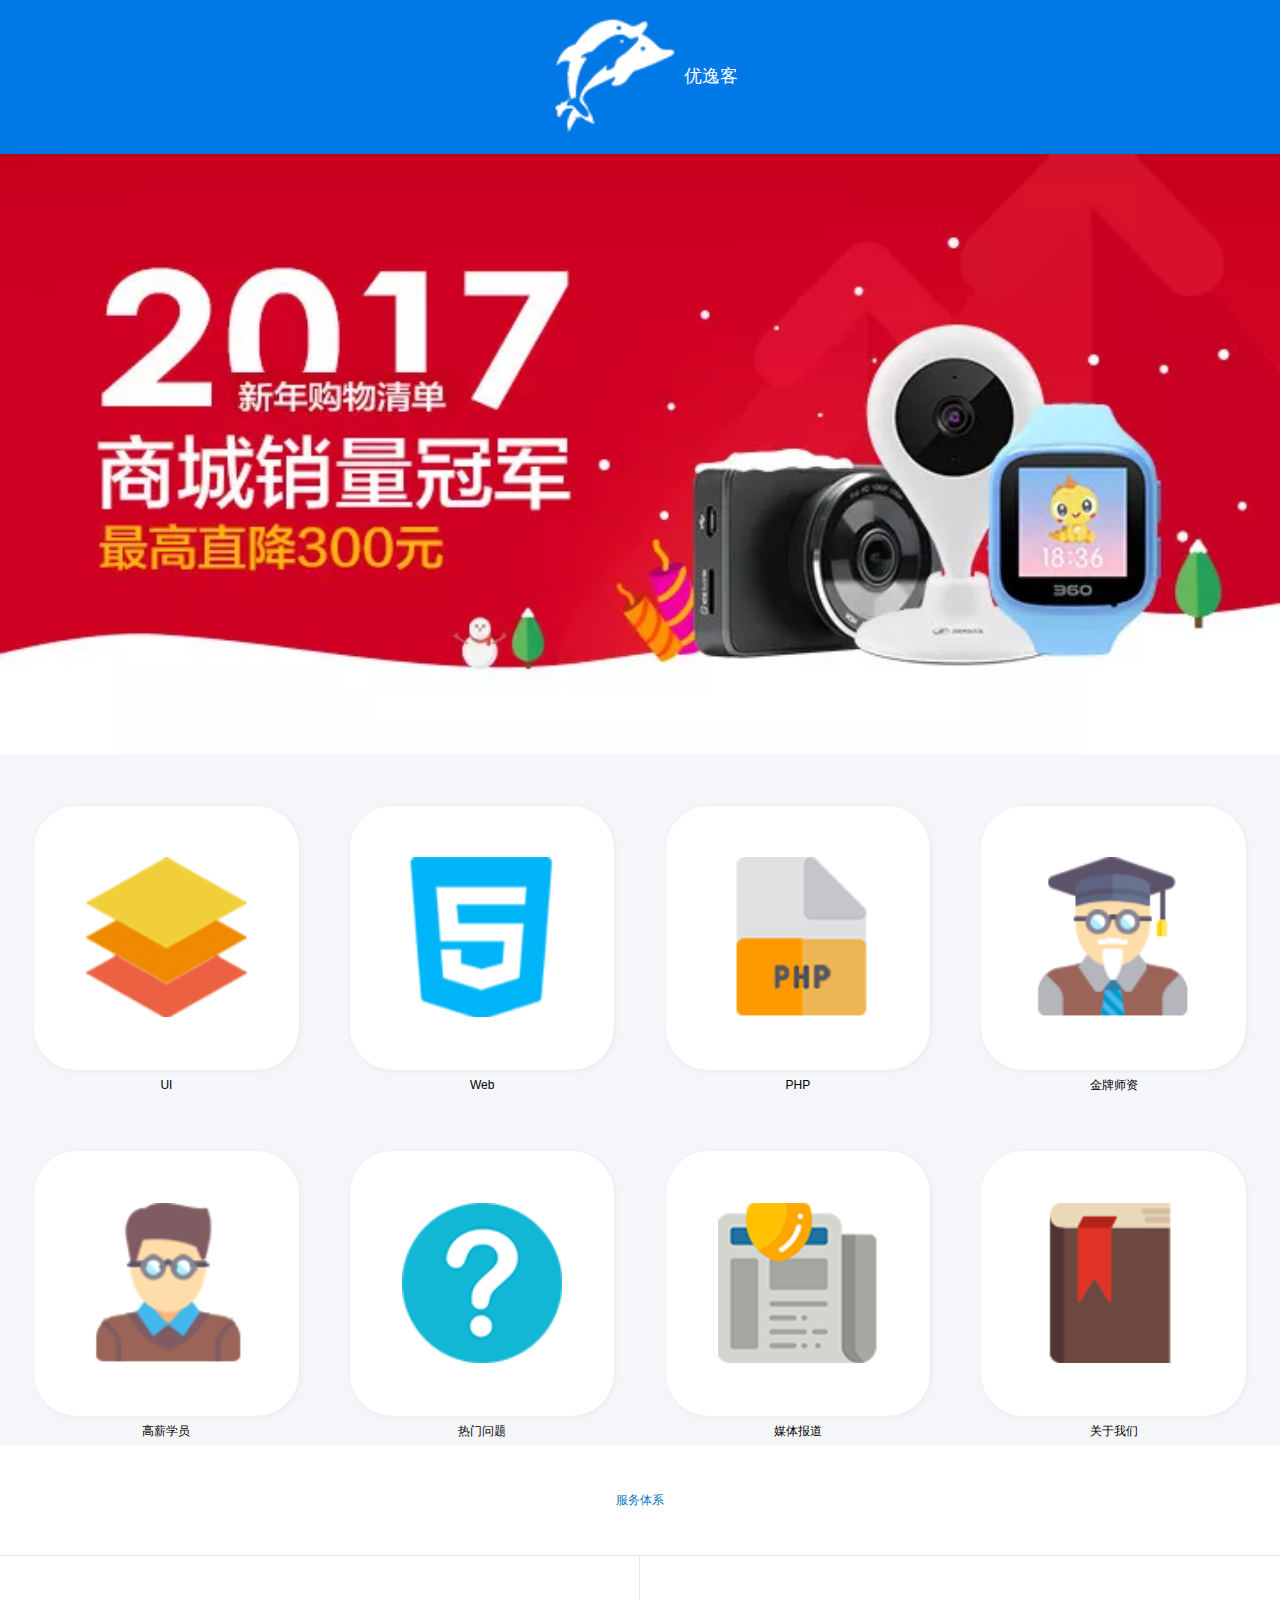
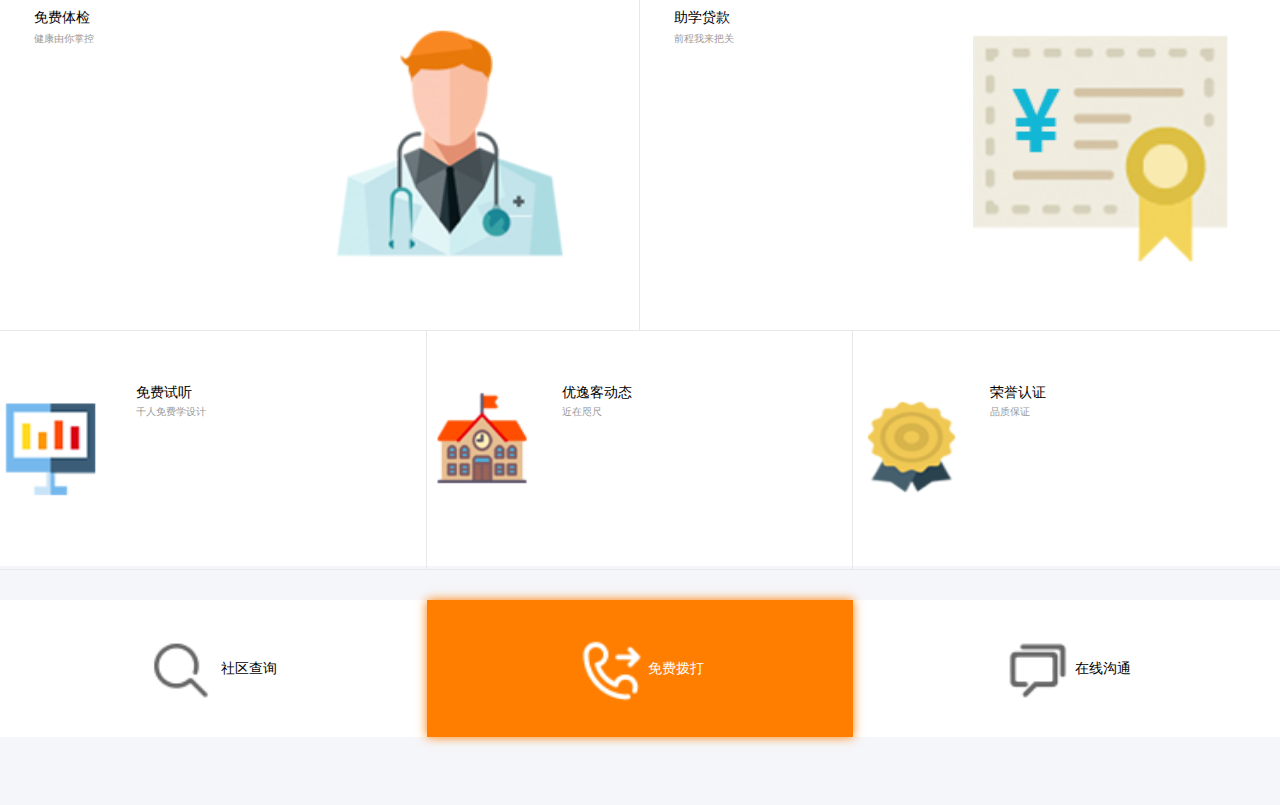
==== index.html @ 42904272 "bb" ====
<!doctype html>
<html lang="en">
<head>
    <meta charset="UTF-8">
    <meta name="viewport"
          content="width=device-width, user-scalable=no, initial-scale=1.0, maximum-scale=1.0, minimum-scale=1.0">
    <meta http-equiv="X-UA-Compatible" content="ie=edge">
    <meta name="renderer" content="webkit">

    <!-- HTML5 shim and Respond.js for IE8 support of HTML5 elements and media queries -->
    <!-- WARNING: Respond.js doesn't work if you view the page via file:// -->
    <!--[if lt IE 9]>
    <!--<script src="http://cdn.bootcss.com/html5shiv/3.7.2/html5shiv.min.js"></script>-->
    <!--<script src="http://cdn.bootcss.com/respond.js/1.4.2/respond.min.js"></script>-->
    <!--<![endif]&ndash;&gt;-->
    <script src="js/rem.js"></script>
    <link rel="stylesheet" href="css/swiper.min.css">
    <link rel="stylesheet" href="css/index.css">
    <link rel="stylesheet" href="css/bootstrap.css">

</head>

<body>
    <header>
        <h4>
            <img src="img/logo.png" alt="">
            优逸客
        </h4>
    </header>

    <div class="swiper-container banner">
        <div class="swiper-wrapper">
            <div class="swiper-slide">
                <a href="#"><img src="img/1.webp" alt="" width="100%"></a>
            </div>
            <div class="swiper-slide">
                <a href="#">   <img src="img/2.webp" alt="" width="100%"></a>
            </div>
            <div class="swiper-slide">
                <a href="#"><img src="img/3.webp" alt="" width="100%"></a>
            </div>
            <div class="swiper-slide">
                <a href="#"><img src="img/4.jpg" alt="" width="100%"></a>
            </div>
            <div class="swiper-slide">
                <a href="#">   <img src="img/5.webp" alt="" width="100%"></a>
            </div>
            <div class="swiper-slide">
                <a href="#">
                    <img src="img/6.jpg" alt="" width="100%" >
                </a>
            </div>

        </div>
        <!-- Add Pagination -->
        <div class="swiper-pagination"></div>
        <!-- Add Navigation -->

    </div>

    <div class="lo-biao">

            <figure>
                <a href="">
                <img src="img/1.png" alt="">
                </a>
                <figcaption>
                    UI
                </figcaption>
            </figure>
        <figure>
            <a href="">
                <img src="img/bg_03.png" alt="">
            </a>
            <figcaption>
                Web
            </figcaption>
        </figure>
        <figure>
            <a href="">
                <img src="img/bg_06.png" alt="">
            </a>
            <figcaption>
               PHP
            </figcaption>
        </figure>
        <figure>
            <a href="">
                <img src="img/bg_08.png" alt="">
            </a>
            <figcaption>
                金牌师资
            </figcaption>
        </figure>
        <figure>
            <a href="">
                <img src="img/bg_14.png" alt="">
            </a>
            <figcaption>
               高薪学员
            </figcaption>
        </figure>
        <figure>
            <a href="">
                <img src="img/bg_16.png" alt="">
            </a>
            <figcaption>
                热门问题
            </figcaption>
        </figure>
        <figure>
            <a href="">
                <img src="img/bg_18.png" alt="">
            </a>
            <figcaption>
               媒体报道
            </figcaption>
        </figure>
        <figure>
            <a href="">
                <img src="img/bg_20.png" alt="">
            </a>
            <figcaption>
               关于我们
            </figcaption>
        </figure>


    </div>
<section class="fuwu">
    <h5>服务体系</h5>
    <div class="tixi">
        <div class="ti-leri" style=" border-right:1px solid #E8E8E8;">
            <h6 class="maxt">免费体检<br><span>健康由你掌控</span></h6>

            <a href="">
                <img src="img/xi2.png" alt="">
            </a>


        </div>
        <div class="ti-leri">
            <h6 class="maxt">助学贷款<br><span>前程我来把关</span></h6>

            <a href="">
                <img src="img/xi1.png" alt="">
            </a>
        </div>

    </div>
    <ul class="san">
        <li>
            <a href="">
                <img src="img/xi3.png" alt="">

            </a>
            <h6 class="maxt" style="float: right;margin:0;margin-top:0.3rem">免费试听<br><span>千人免费学设计</span></h6>
        </li>
        <li>
            <a href="">
                <img src="img/xi5.png" alt="">

            </a>
            <h6 class="maxt" style="float: right;margin:0;margin-top:0.3rem">优逸客动态<br><span>近在咫尺</span></h6>
        </li>
        <li style="border-right:0">
            <a href="">
                <img src="img/xi4.png" alt="">

            </a>
            <h6 class="maxt" style="float: right;margin:0;margin-top:0.3rem;margin-right:0">荣誉认证<br><span>品质保证</span></h6>
        </li>
    </ul>
</section>

    <footer>

            <a href="" class="di">
                <img src="img/xi6.png" alt="">
                <span>社区查询</span>
            </a>



            <a href="" class="di">
                <img src="img/xi7.png" alt="">
                <span>免费拨打</span>
            </a>

            <a href="" class="di">
                <img src="img/xi8.png" alt="">
                <span>在线沟通</span>
            </a>


    </footer>

</body>
</html>

<script src="js/swiper.min.js"></script>
<script src="js/index.js"></script>
---- css/index.css ----
.swiper-pagination-bullet-active{
    background: #fff!important;
}
.swiper-pagination-bullet{
    background: #fff!important;
}
a{
    text-decoration: none;
}
body{
    background: #F5F6FA!important;
    box-sizing: border-box;
}
header{
    height:0.9rem;
    text-align: center;

}

header h4{

    background: #0078E6;
    line-height:0.9rem;
    margin:0;
    padding:0;
    vertical-align: middle;
    color: #fff;
    font-size: 18px;
}
header h4 img{
    height: 0.7rem;


}
.lo-biao{
    height: auto;
    display:block;
    margin:0 0.2rem;
}
.lo-biao:after{
    content: "";
    display:block;
    clear: both;
}

figure{
    margin:0;

    display:block;
    text-align:center;
    width:1.55rem;
    float: left;
    margin-right:0.3rem!important;
    margin-top:0.3rem!important;

}
.lo-biao  figure:nth-child(4n){
    margin-right:0!important;
}
figure a{
    display:block;
    width:1.55rem;
    height: 1.55rem;
    background: #fff;
    border-radius:0.25rem;
    text-align: center;
    box-shadow: 1px 1px 5px #E8E8E8;

}
figure img{
    margin-top:0.3rem;
    height:0.94rem;

}
figcaption{

    line-height:30px;
    font-size: 12px;
    color: #000;
}


.fuwu{
    height: 4.22rem;
    background: #fff;
}
.fuwu h5{
    margin:0;
    height:0.64rem;
    background: #fff;
    text-align: center;
    color: #0276BC;
    font-size: 12px;
    line-height: 0.64rem;

}
.fuwu .tixi{
    width: 100%;
    height:2.2rem;

    background: #fff;
}
.fuwu .tixi .ti-leri{
    width: 50%;
    height:2.2rem;
    float: left;
    border-bottom:1px solid #E8E8E8;
    border-top:1px solid #E8E8E8;
    vertical-align: middle;

}
.fuwu .maxt{
    margin:0;

    font-size:14px;
    color: #000;
    float: left;
    margin-left:0.2rem;
    margin-top:0.3rem;
    line-height: 20px;

}
.fuwu .maxt span{
    font-size:10px;
    color: #999;
    line-height:20px;
    overflow: hidden;


}
.fuwu .tixi .ti-leri img{
    width:1.5rem;
    float: right;
    margin-right:0.3rem ;
    margin-top:.4rem;
}

.san{
    width: 100%;
    height:1.4rem;
    padding:0;


}
.san li{
    margin:0!important;

    list-style: none;
    width: 33.333333%;
    height:1.4rem;
    float: left;
    border-bottom:1px solid #E8E8E8;
    border-right:1px solid #E8E8E8;





}
.fuwu .san  .maxt{
    margin:0;

    font-size:14px;
    color: #000;
    float: left;
    margin-left:0.2rem;
    margin-top:0.3rem;
    line-height: 20px;

}
.fuwu .san .maxt span{
    font-size:10px;
    color: #999;
    line-height:20px;
    overflow: hidden;
    text-overflow: ellipsis;
    white-space: nowrap;
    display: block;
    width:1.7rem;

}
.san li img{
    height:0.7rem;
    float: left;
    margin-top:0.35rem;



}

footer{
    height: 0.8rem;
    margin-top:0.2rem;
    margin-bottom:0.4rem;
    background: #fff;
}
footer .di{
    display: block;
    width: 33.333333%;
    height:100%;
    float: left;
   text-align: center;
    line-height: 0.8rem;
    color: #000;

}
footer .di img{
    height: 0.4rem;
}
footer .di:nth-child(2){
   background: #FF7E00;
    color: #fff;
    box-shadow:0 0 10px  #FF7E00;
}
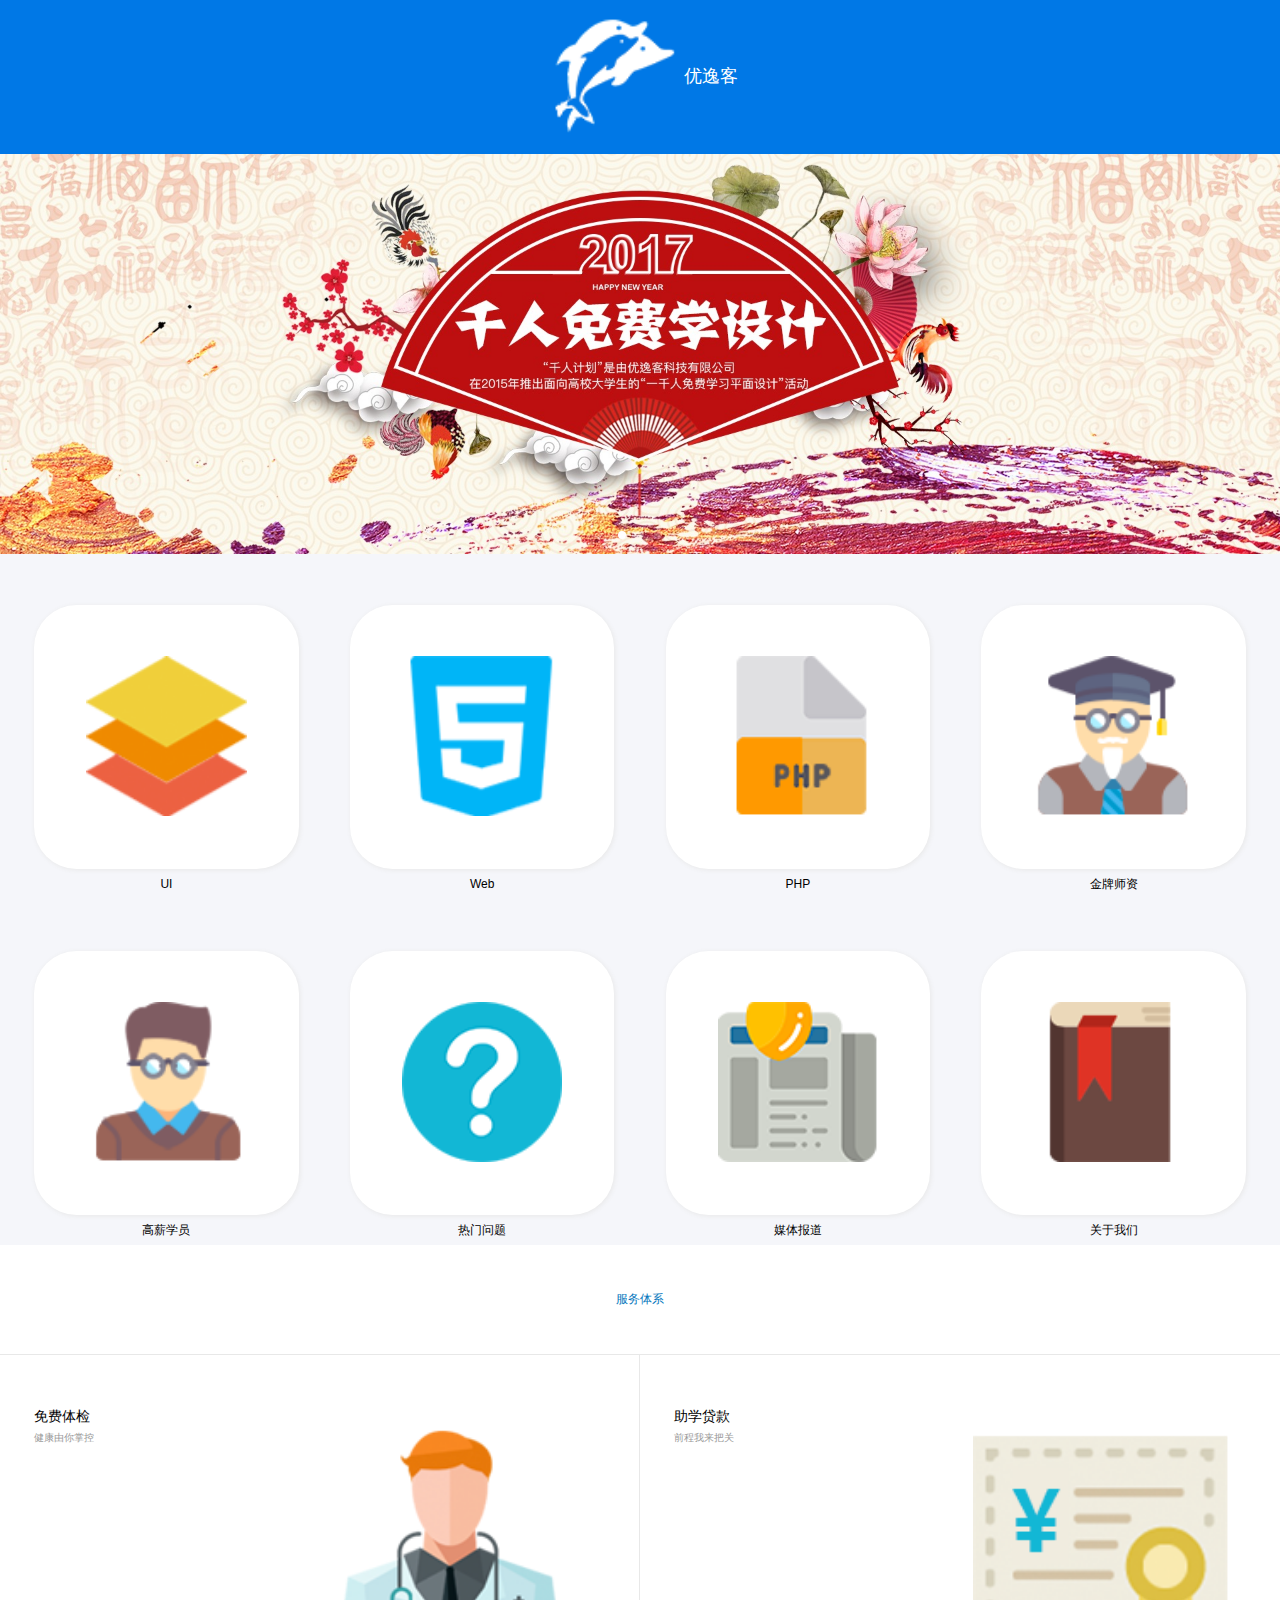
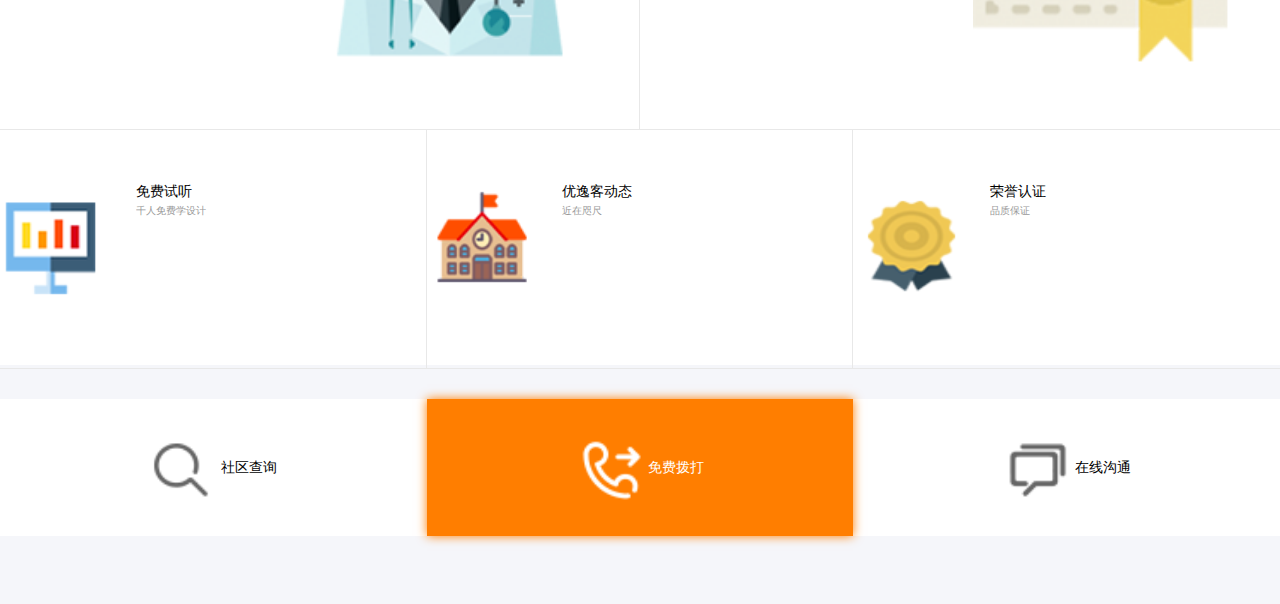
==== commit 30cf988b: "ss" ====
--- a/index.html
+++ b/index.html
@@ -31,25 +31,25 @@
     <div class="swiper-container banner">
         <div class="swiper-wrapper">
             <div class="swiper-slide">
-                <a href="#"><img src="img/1.webp" alt="" width="100%"></a>
+                <a href="#"><img src="img/b1.png" alt="" width="100%"></a>
             </div>
             <div class="swiper-slide">
-                <a href="#">   <img src="img/2.webp" alt="" width="100%"></a>
+                <a href="#">   <img src="img/b2.png" alt="" width="100%"></a>
             </div>
             <div class="swiper-slide">
-                <a href="#"><img src="img/3.webp" alt="" width="100%"></a>
+                <a href="#"><img src="img/b3.jpg" alt="" width="100%"></a>
             </div>
-            <div class="swiper-slide">
-                <a href="#"><img src="img/4.jpg" alt="" width="100%"></a>
-            </div>
-            <div class="swiper-slide">
-                <a href="#">   <img src="img/5.webp" alt="" width="100%"></a>
-            </div>
-            <div class="swiper-slide">
-                <a href="#">
-                    <img src="img/6.jpg" alt="" width="100%" >
-                </a>
-            </div>
+            <!--<div class="swiper-slide">-->
+                <!--<a href="#"><img src="img/4.jpg" alt="" width="100%"></a>-->
+            <!--</div>-->
+            <!--<div class="swiper-slide">-->
+                <!--<a href="#">   <img src="img/5.webp" alt="" width="100%"></a>-->
+            <!--</div>-->
+            <!--<div class="swiper-slide">-->
+                <!--<a href="#">-->
+                    <!--<img src="img/6.jpg" alt="" width="100%" >-->
+                <!--</a>-->
+            <!--</div>-->
 
         </div>
         <!-- Add Pagination -->
--- a/css/index.css
+++ b/css/index.css
@@ -151,11 +151,6 @@
     float: left;
     border-bottom:1px solid #E8E8E8;
     border-right:1px solid #E8E8E8;
-
-
-
-
-
 }
 .fuwu .san  .maxt{
     margin:0;
